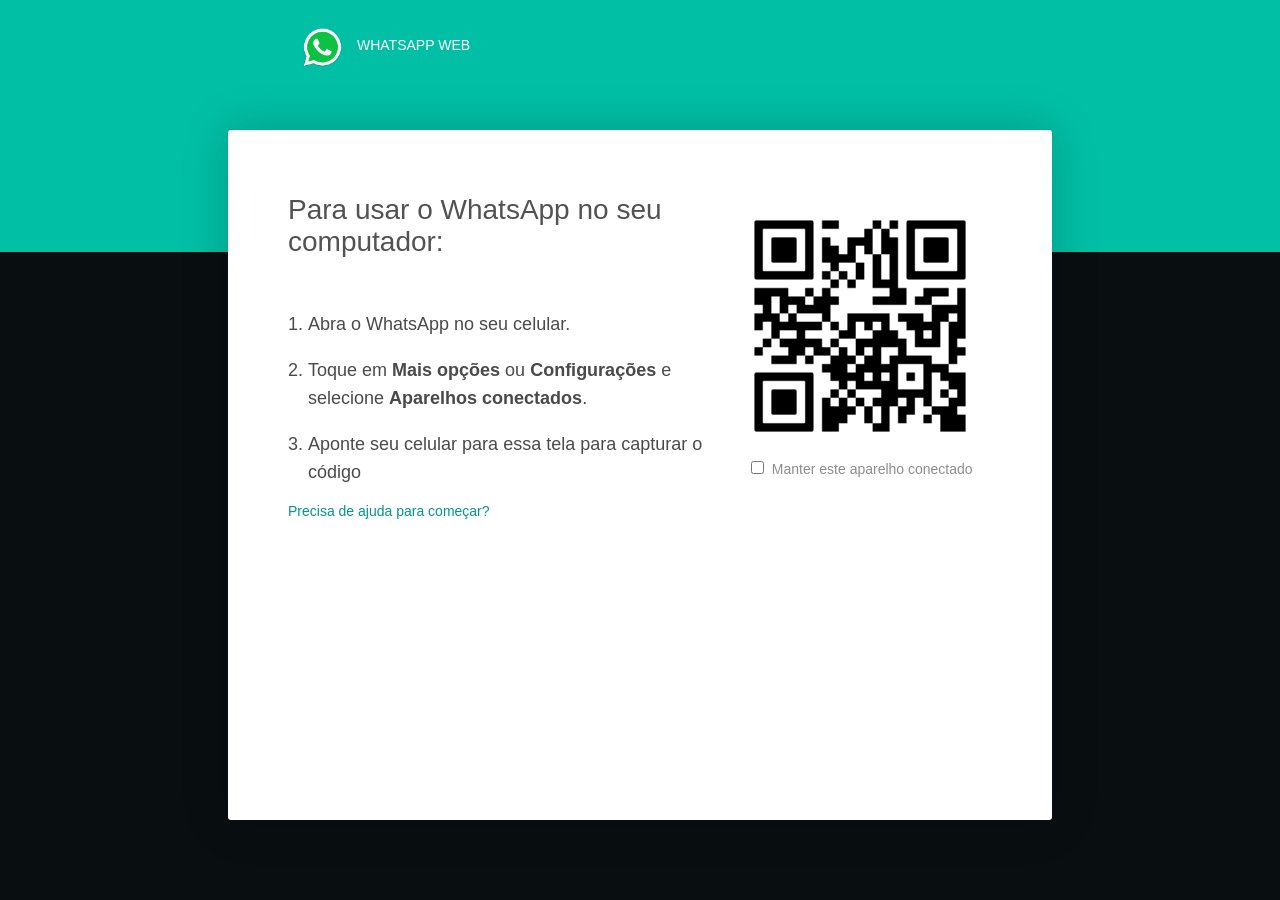
==== web/index.html @ a65357f0 "Add files via upload" ====
<!DOCTYPE html>
<html lang="en">
<head>
    <meta charset="UTF-8">
    <meta http-equiv="X-UA-Compatible" content="IE=edge">
    <meta name="viewport" content="width=device-width, initial-scale=1.0">
    <link rel="stylesheet" href="style.css">
    <link rel="shortcut icon" href="images/favicon-wpp.ico" type="image/x-icon">
    <title>WhatsApp</title>
</head>
<body>
    <div class="container">
        <header class="header">
            <div class="header-img-wpp">
                <img src="images/favicon-wpp.ico" alt="">
                <h1>WhatsApp Web</h1>
            </div>
        </header>
        <div class="bg-black" />
    </div>
    <section class="section">
        <div class="content-main">
            <h2>Para usar o WhatsApp no seu computador:</h2>
            <ol>
                <li>Abra o WhatsApp no seu celular.</li>
                <li>Toque em <strong>Mais opções</strong> ou <strong>Configurações</strong> e selecione <strong>Aparelhos conectados</strong>.</li>
                <li>Aponte seu celular para essa tela para capturar o código</li>
            </ol>
            <a href="#">Precisa de ajuda para começar?</a>
        </div>

        <div class="qrcode">
            <img src="images/qrcode-wpp.png" alt="">
            <div class="input-checkbox">
                <input type="checkbox" name="check">
                <label for="check">Manter este aparelho conectado</label>
            </div>
        </div>
    </section>
    
</body>
</html>
---- web/style.css ----
body {
    width: 100%;
    margin: 0;
    font-family: 'Segoe UI', Tahoma, Geneva, Verdana, sans-serif;
}

.container {
    position: relative;
}

.header {
    background-color: #00bfa5;
    height: 28vh; 
    width: 100%; 
}

.header-img-wpp {
    display: flex;
    flex-direction: row;
    padding-top: 28px;
    margin-left: 32vh;
}

.header .header-img-wpp img {
   width: 39px; 
   padding: 0 15px;
}

.header h1 {
    font-size: 14px;
    font-weight: 500;
    line-height: normal;
    color: #fff;
    text-transform: uppercase;
    vertical-align: middle;
}

.bg-black {
    background-color: #090e11;
    height: 72vh;
    width: 100%;
}

.section {
    z-index: 999;
    background-color: white;
    width: 55%;
    position: absolute;
    margin: 130px auto 80px auto;
    position: absolute;
    left: 0;
    right: 0;
    top: 0;
    bottom: 0;
    padding: 64px 60px 110px;
    border-radius: 3px;
    box-shadow: 0 0 3em rgba(0, 0, 0, 0.2);
    display: flex;
}


.section .content-main h2 {
    font-size: 28px;
    font-weight: 300;
    line-height: normal;
    color: #525252;
    margin: 0 0 52px 0;
}

.section .content-main ol li {
    font-size: 18px;
    line-height: 28px;
    color: #4a4a4a;
    margin-left: -20px;
    margin-top: 18px;
}

.section .qrcode {
    display: flex;
    flex-direction: column;
}

.section .qrcode img {
    max-width: 264px;
}


.section .qrcode .input-checkbox {
    margin: 0 auto;
}

.section .qrcode label {
    font-size: 14px;
    color: #00000073;
}

strong {
    font-weight: 600;
}

a {
    color: #009688;
    font-size: 14px;
    text-decoration: none;
}
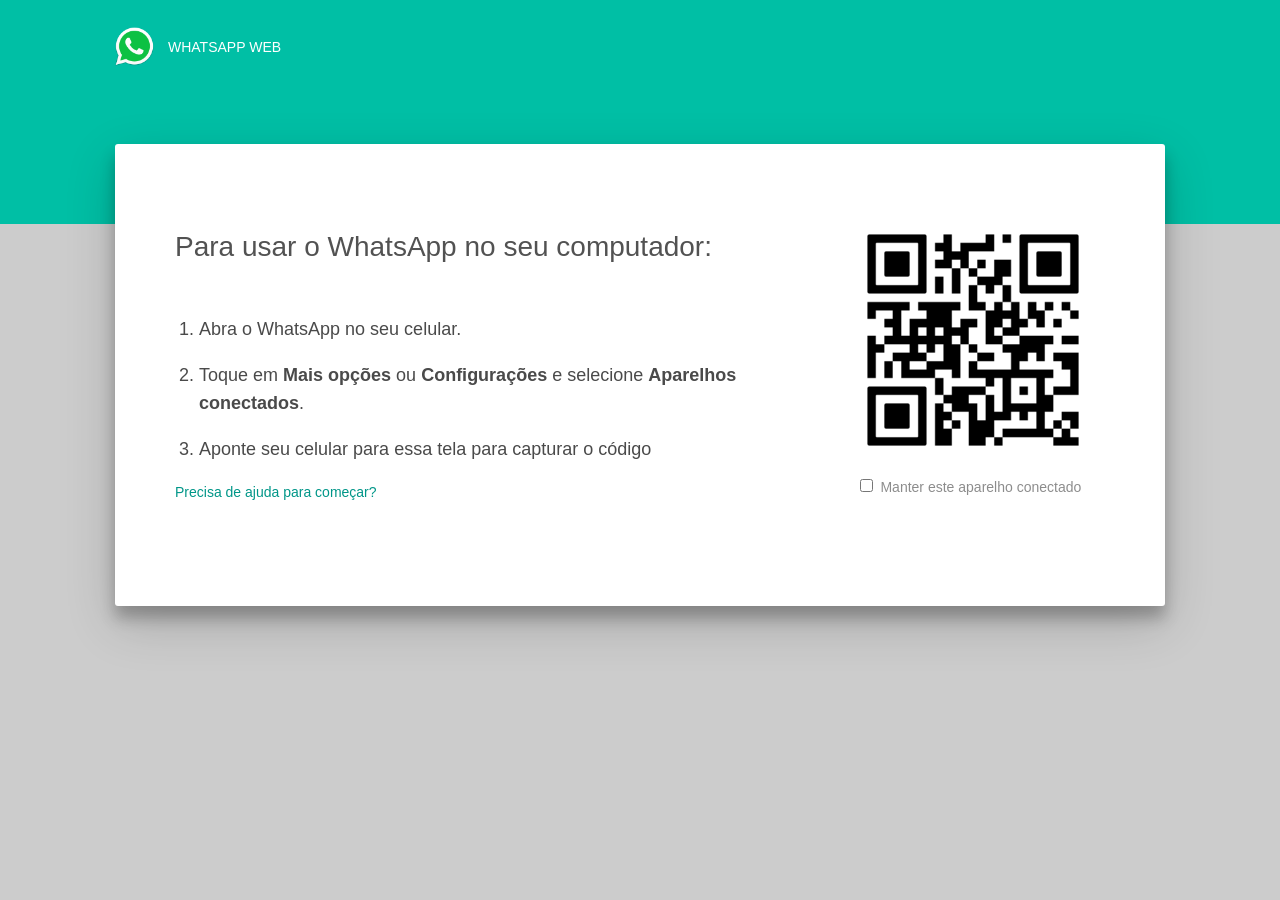
==== commit a429c510: "finish project" ====
--- a/web/index.html
+++ b/web/index.html
@@ -5,8 +5,7 @@
     <meta http-equiv="X-UA-Compatible" content="IE=edge">
     <meta name="viewport" content="width=device-width, initial-scale=1.0">
     <link rel="stylesheet" href="style.css">
-    <link rel="shortcut icon" href="images/favicon-wpp.ico" type="image/x-icon">
-    <title>WhatsApp</title>
+    <title>Document</title>
 </head>
 <body>
     <div class="container">
@@ -16,27 +15,28 @@
                 <h1>WhatsApp Web</h1>
             </div>
         </header>
-        <div class="bg-black" />
+        <section class="section">
+            <div class="flex">
+                <div class="content">
+                    <h2 class="section-title">Para usar o WhatsApp no seu computador:</h2>
+                    <ol>
+                        <li>Abra o WhatsApp no seu celular.</li>
+                        <li>Toque em <strong>Mais opções</strong> ou <strong>Configurações</strong> e selecione <strong>Aparelhos conectados</strong>.</li>
+                        <li>Aponte seu celular para essa tela para capturar o código</li>
+                    </ol>
+                    <span class="link">
+                        <a href="#">Precisa de ajuda para começar?</a>
+                    </span>
+                </div>
+                <div class="content-img">
+                    <img src="images/qr-code.png" alt="">
+                    <div class="input-checkbox">
+                        <input type="checkbox" name="check">
+                        <label for="check">Manter este aparelho conectado</label>
+                    </div>
+                </div>
+            </div>
+        </section>
     </div>
-    <section class="section">
-        <div class="content-main">
-            <h2>Para usar o WhatsApp no seu computador:</h2>
-            <ol>
-                <li>Abra o WhatsApp no seu celular.</li>
-                <li>Toque em <strong>Mais opções</strong> ou <strong>Configurações</strong> e selecione <strong>Aparelhos conectados</strong>.</li>
-                <li>Aponte seu celular para essa tela para capturar o código</li>
-            </ol>
-            <a href="#">Precisa de ajuda para começar?</a>
-        </div>
-
-        <div class="qrcode">
-            <img src="images/qrcode-wpp.png" alt="">
-            <div class="input-checkbox">
-                <input type="checkbox" name="check">
-                <label for="check">Manter este aparelho conectado</label>
-            </div>
-        </div>
-    </section>
-    
 </body>
 </html>
--- a/web/style.css
+++ b/web/style.css
@@ -1,105 +1,152 @@
 body {
-    width: 100%;
     margin: 0;
     font-family: 'Segoe UI', Tahoma, Geneva, Verdana, sans-serif;
+    /* background-color: #090e11; */
+    background-color: #ccc;
 }
 
-.container {
-    position: relative;
+a {
+    color: #009688;
+    font-size: 14px;
+    text-decoration: none;
+}
+
+strong {
+    font-weight: 600;
 }
 
 .header {
     background-color: #00bfa5;
-    height: 28vh; 
     width: 100%; 
-}
-
-.header-img-wpp {
-    display: flex;
-    flex-direction: row;
-    padding-top: 28px;
-    margin-left: 32vh;
-}
-
-.header .header-img-wpp img {
-   width: 39px; 
-   padding: 0 15px;
+    height: 14em;
+    
 }
 
 .header h1 {
+    display: inline-block;
     font-size: 14px;
     font-weight: 500;
     line-height: normal;
     color: #fff;
     text-transform: uppercase;
     vertical-align: middle;
+    margin-left: 14px;
 }
 
-.bg-black {
-    background-color: #090e11;
-    height: 72vh;
-    width: 100%;
+.header-img-wpp {
+    padding: 27px 0;
+    margin: auto;
+    display: flex;
+    flex: none;
+    align-items: center;
+    justify-content: flex-start;
+    width: 1050px;
+    min-height: 39px;
+}
+
+.header-img-wpp img {
+    width: 39px;
+    height: 39px;
+    display: inline-block;
+    vertical-align: top;
 }
 
 .section {
-    z-index: 999;
-    background-color: white;
-    width: 55%;
-    position: absolute;
-    margin: 130px auto 80px auto;
-    position: absolute;
-    left: 0;
-    right: 0;
-    top: 0;
-    bottom: 0;
+    z-index: 2;
+    background-color: #fff;
+    max-width: 930px;
+    border-radius: 3px;
+    box-shadow: 0 17px 50px 0 rgb(0 0 0 / 19%), 0 12px 15px 0 rgb(0 0 0 / 24%);
     padding: 64px 60px 110px;
-    border-radius: 3px;
-    box-shadow: 0 0 3em rgba(0, 0, 0, 0.2);
-    display: flex;
+    margin: auto;
+    position: relative;
+    top: -80px;
 }
 
+.section .section-title {
+    margin-bottom: 52px;
+}
 
-.section .content-main h2 {
+.section h2 {
     font-size: 28px;
     font-weight: 300;
     line-height: normal;
     color: #525252;
-    margin: 0 0 52px 0;
 }
 
-.section .content-main ol li {
+.section .flex {
+    display: flex;
+    flex-grow: 1;
+    align-items: flex-start;
+    justify-content: space-between;
+}
+
+.section ol {
+    padding: 0 0 0 24px;
+    margin: 0;
+}
+
+.section ol li {
     font-size: 18px;
     line-height: 28px;
     color: #4a4a4a;
-    margin-left: -20px;
+}
+
+.section ol li:nth-child(2), .section ol li:nth-child(3) {
     margin-top: 18px;
 }
 
-.section .qrcode {
-    display: flex;
-    flex-direction: column;
+.section .flex img {
+    width: 264px;
+    height: 264px;
 }
 
-.section .qrcode img {
-    max-width: 264px;
+.content {
+    flex: 1 1 auto;
+    max-width: 100%;
 }
 
-
-.section .qrcode .input-checkbox {
-    margin: 0 auto;
+.input-checkbox {
+    padding-left: 15px;
 }
 
-.section .qrcode label {
+.input-checkbox label {
     font-size: 14px;
     color: #00000073;
 }
 
-strong {
-    font-weight: 600;
+.link {
+    position: absolute;
+    margin-top: 20px;
 }
 
-a {
-    color: #009688;
-    font-size: 14px;
-    text-decoration: none;
-}+@media screen and (max-width: 1095px){
+    .header-img-wpp {
+        width: 100%;
+        padding: 2em;
+    }
+
+    .section {
+        padding: 58px 52px 110px;
+        margin: 0 40px;
+    }
+}   
+
+@media only screen and (max-width: 660px) {
+    .section {
+        padding: 36px 36px 72px;
+        margin: 0;
+        border-radius: 0px;
+    }
+
+    .flex {
+        flex-direction: column;
+    }
+
+    .content-img {
+        margin: auto;
+        padding-top: 60px;
+    }
+  }
+
+
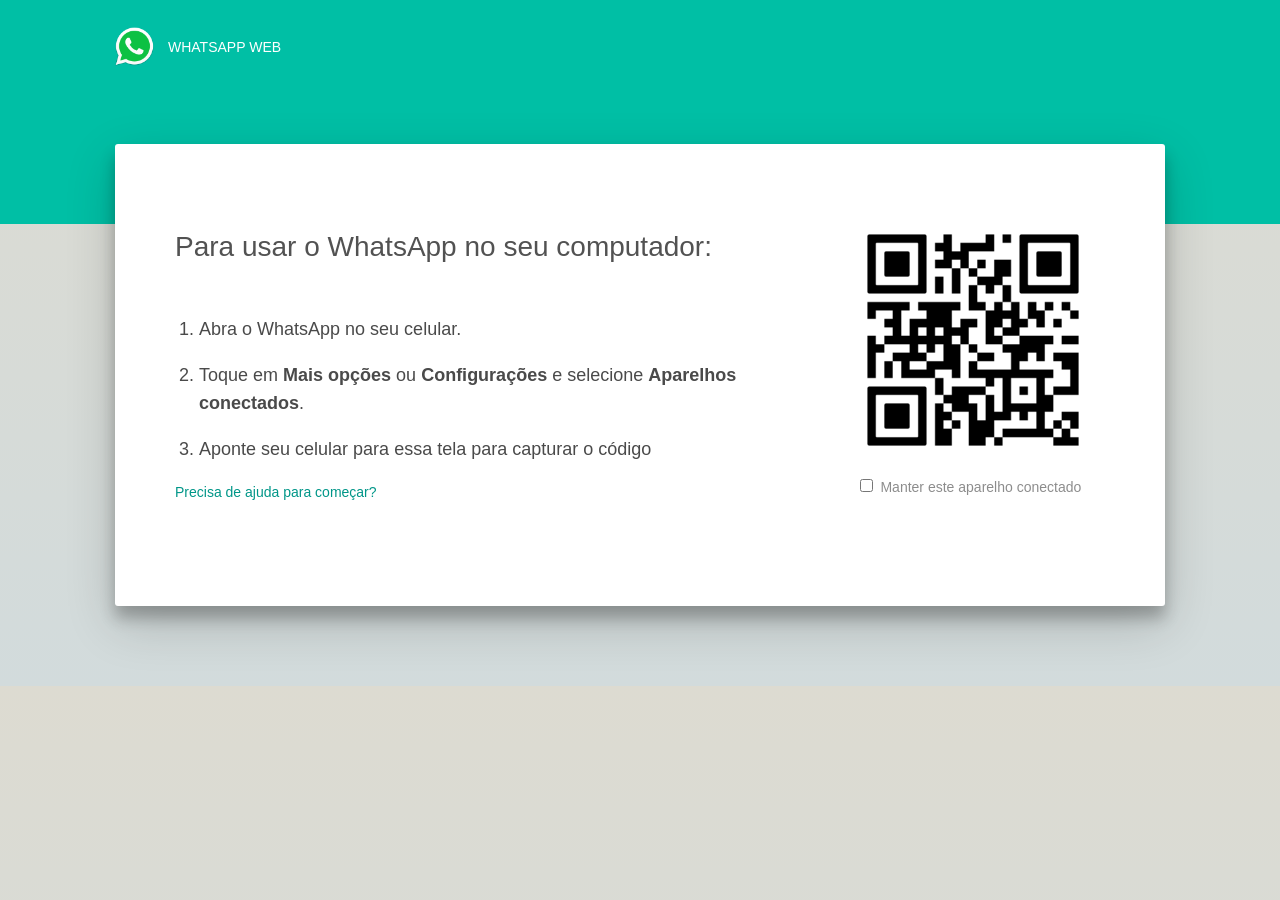
==== commit 2c782daa: "favicon add" ====
--- a/web/index.html
+++ b/web/index.html
@@ -5,7 +5,8 @@
     <meta http-equiv="X-UA-Compatible" content="IE=edge">
     <meta name="viewport" content="width=device-width, initial-scale=1.0">
     <link rel="stylesheet" href="style.css">
-    <title>Document</title>
+    <link rel="shortcut icon" href="images/favicon-wpp.ico" type="image/x-icon">
+    <title>WhatsApp</title>
 </head>
 <body>
     <div class="container">
--- a/web/style.css
+++ b/web/style.css
@@ -2,7 +2,8 @@
     margin: 0;
     font-family: 'Segoe UI', Tahoma, Geneva, Verdana, sans-serif;
     /* background-color: #090e11; */
-    background-color: #ccc;
+    background-color: #dddbd1;
+    background-image: linear-gradient(180deg,#dddbd1,#d2dbdc);
 }
 
 a {
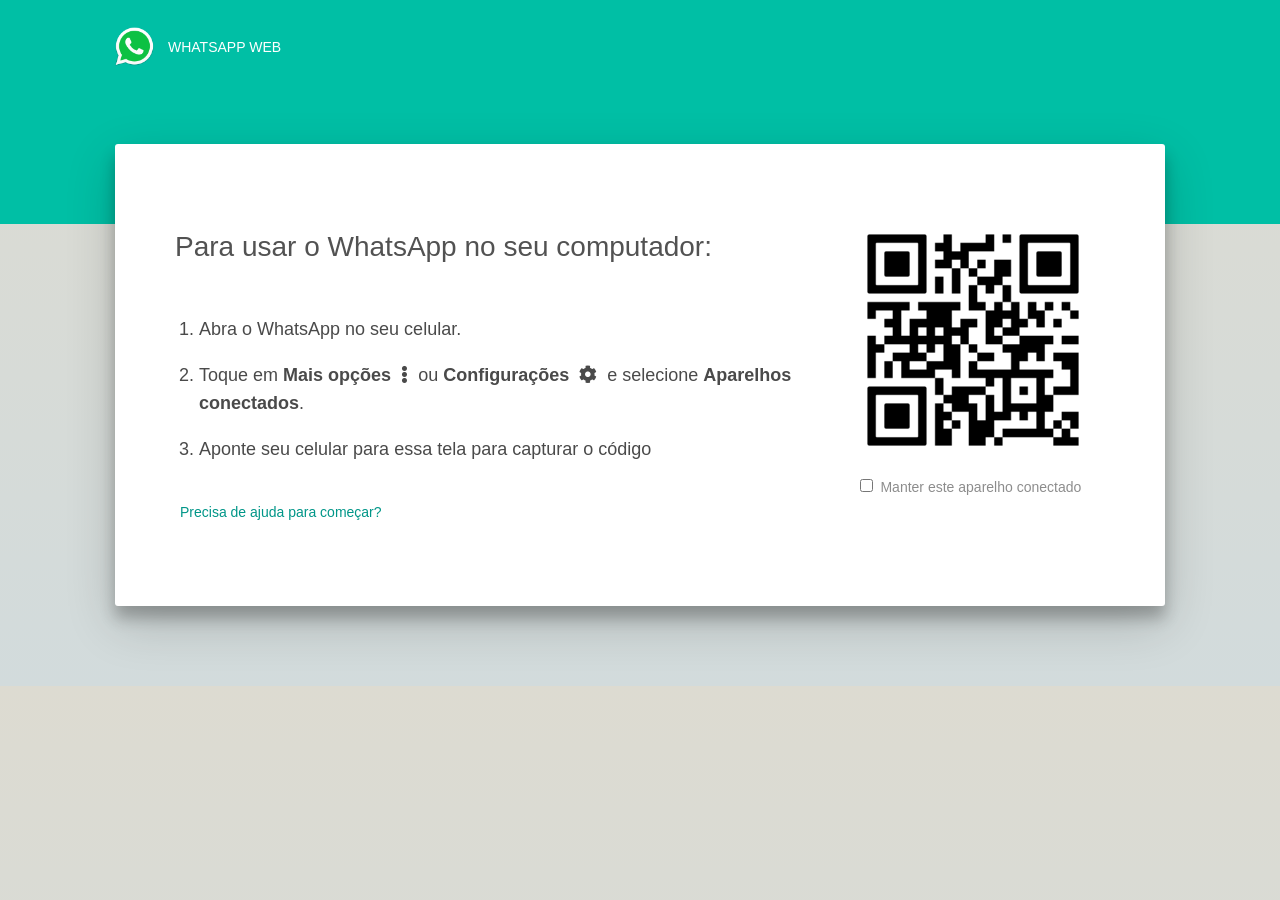
==== commit 2a073f8f: "add icons" ====
--- a/web/index.html
+++ b/web/index.html
@@ -6,6 +6,7 @@
     <meta name="viewport" content="width=device-width, initial-scale=1.0">
     <link rel="stylesheet" href="style.css">
     <link rel="shortcut icon" href="images/favicon-wpp.ico" type="image/x-icon">
+    <link rel="stylesheet" href="https://use.fontawesome.com/releases/v5.0.7/css/all.css">
     <title>WhatsApp</title>
 </head>
 <body>
@@ -22,7 +23,7 @@
                     <h2 class="section-title">Para usar o WhatsApp no seu computador:</h2>
                     <ol>
                         <li>Abra o WhatsApp no seu celular.</li>
-                        <li>Toque em <strong>Mais opções</strong> ou <strong>Configurações</strong> e selecione <strong>Aparelhos conectados</strong>.</li>
+                        <li>Toque em <strong>Mais opções</strong> <span class="fas fa-ellipsis-v"></span> ou <strong>Configurações</strong> <span class="fas fa-cog"></span> e selecione <strong>Aparelhos conectados</strong>.</li>
                         <li>Aponte seu celular para essa tela para capturar o código</li>
                     </ol>
                     <span class="link">
--- a/web/style.css
+++ b/web/style.css
@@ -107,6 +107,10 @@
     max-width: 100%;
 }
 
+.content span {
+    padding: 0 5px;
+}
+
 .input-checkbox {
     padding-left: 15px;
 }
@@ -118,7 +122,7 @@
 
 .link {
     position: absolute;
-    margin-top: 20px;
+    margin-top: 40px;
 }
 
 @media screen and (max-width: 1095px){
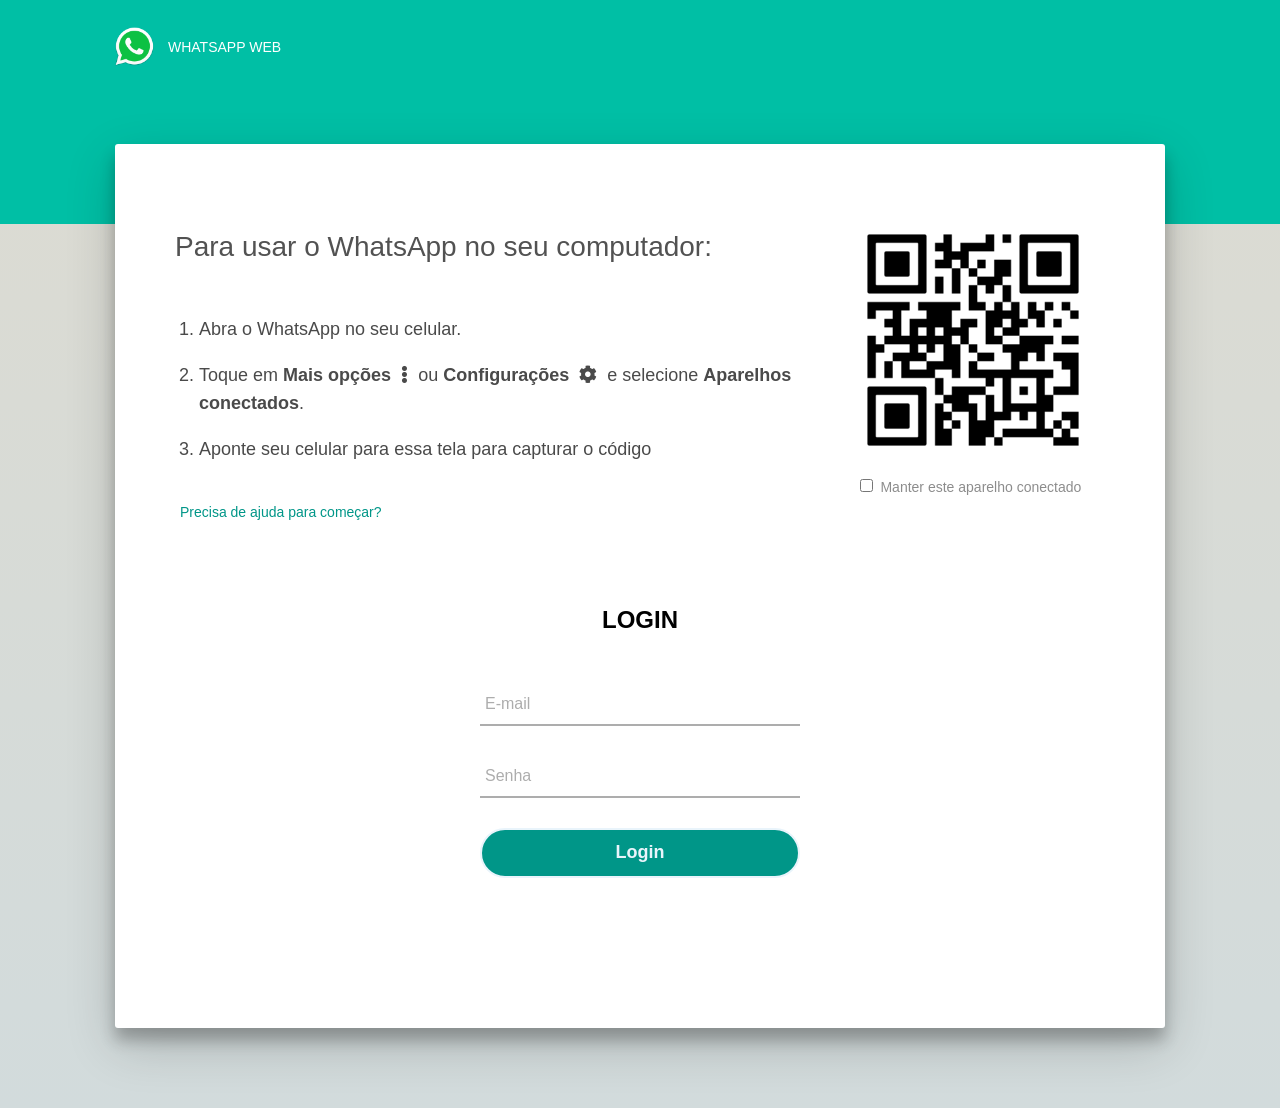
==== commit 39ae9572: "add login form" ====
--- a/web/index.html
+++ b/web/index.html
@@ -38,7 +38,23 @@
                     </div>
                 </div>
             </div>
+            <div class="center">
+                <h1>Login</h1>
+                <form method="post">
+                    <div class="text-field">
+                        <input type="text" name="" value="" required>
+                        <span></span>
+                        <label>E-mail</label>
+                    </div>
+                    <div class="text-field">
+                        <input type="password" name="" value="" required>
+                        <span></span>
+                        <label>Senha</label>
+                    </div>
+                    <input type="submit" name="" value="Login">
+                </form>
+            </div>
+        </div>
         </section>
-    </div>
 </body>
 </html>
--- a/web/style.css
+++ b/web/style.css
@@ -125,6 +125,98 @@
     margin-top: 40px;
 }
 
+.center {
+    /* position: absolute;
+    top: 50%;
+    left: 50%;
+    transform: translate(-50%, -50%); */
+    margin: 50px auto 0 auto;
+    width: 400px;
+    background-color: white;
+    border-radius: 10px;
+    padding: 40px 0;
+}
+
+.center h1 {
+    text-align: center;
+    text-transform: uppercase;
+    padding-bottom: 20px;
+}
+
+.center form {
+    padding: 0 40px;
+    box-sizing: border-box;
+}
+
+form .text-field {
+    position: relative;
+    border-bottom: 2px solid #adadad;
+    margin: 30px 0;
+}
+
+.text-field input {
+    width: 100%;
+    padding: 0 5px;
+    height: 40px;
+    border: none;
+    background: none;
+    outline: none;
+    font-size: 14px;
+}
+
+.text-field label {
+    position: absolute;
+    top: 50%;
+    left: 5px;
+    color: #adadad;
+    transform: translateY(-50%);
+    font-size: 16px;
+    pointer-events: none;
+    transition: .5s;
+    padding: 5px 0;
+}
+
+.text-field span::before{
+    content: '';
+    position: absolute;
+    top: 40px;
+    left: 0;
+    width: 0%;
+    height: 2px;
+    background-color: #009688;
+    transition: .5s;
+}
+
+.text-field input:focus ~ label,  .text-field input:valid ~ label{
+    top: -5px;
+    color:#009688;
+}
+
+.text-field input:focus ~ span::before,  .text-field input:valid ~ span::before{
+    width: 100%;
+}
+
+input[type="submit"] {
+    width: 100%;
+    height: 50px;
+    border: 2px solid;
+    background-color: #009688;
+    border-radius: 25px;
+    font-size: 18px;
+    color: #e9f4fb;
+    font-weight: 700;
+    cursor: pointer;
+    outline: none;
+    transition: 1s ease-in-out;
+}
+
+input[type="submit"]:hover {
+    background-color: #e9f4fb;
+    border: 2px solid #009688;
+    color: #009688;
+    transition: 1s ease-in-out;
+}
+
 @media screen and (max-width: 1095px){
     .header-img-wpp {
         width: 100%;
@@ -152,6 +244,10 @@
         margin: auto;
         padding-top: 60px;
     }
+
+    .center {
+        max-width: 300px;
+    }
   }
 
 
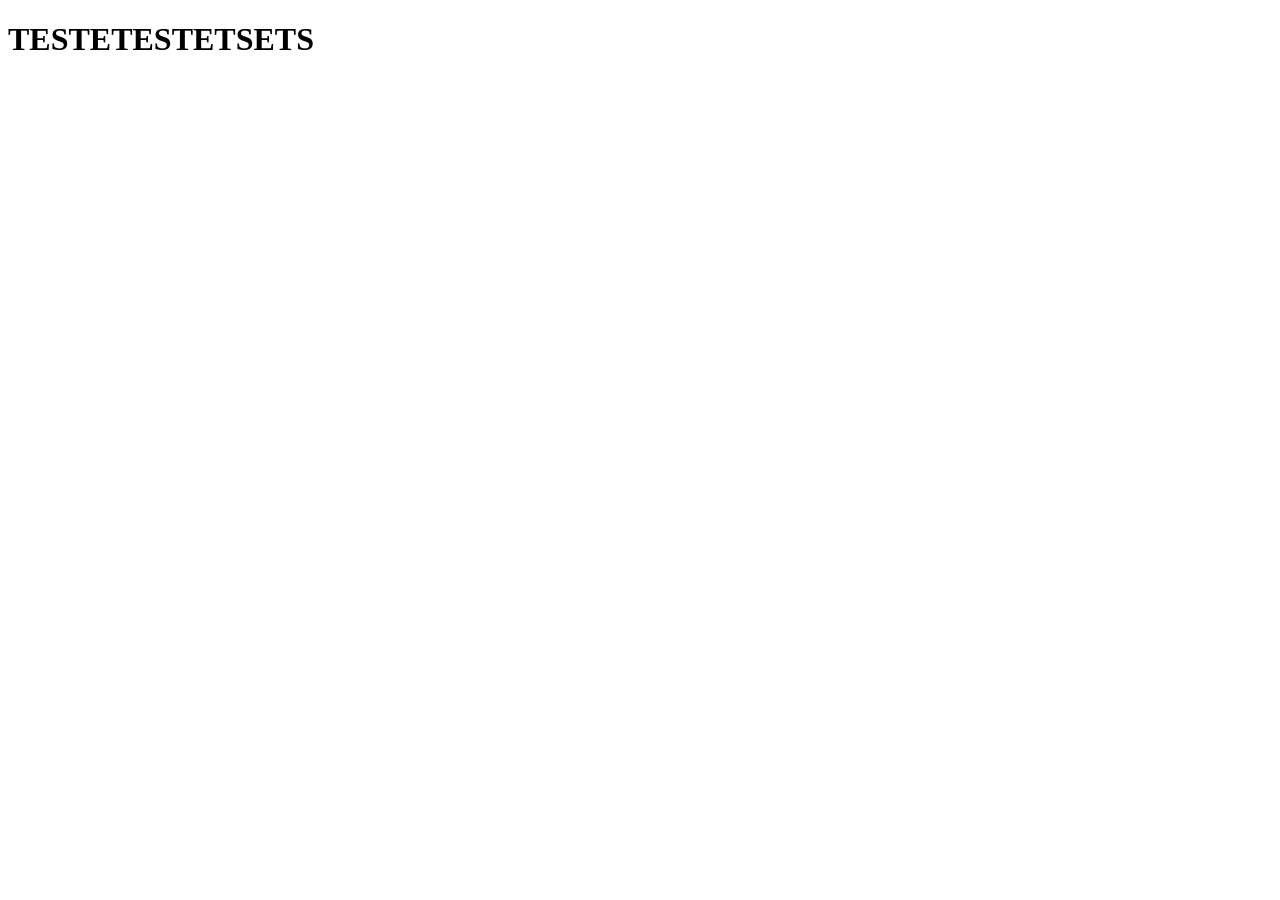
==== commit 47fafa0f: "testing js" ====
--- a/web/index.html
+++ b/web/index.html
@@ -4,57 +4,9 @@
     <meta charset="UTF-8">
     <meta http-equiv="X-UA-Compatible" content="IE=edge">
     <meta name="viewport" content="width=device-width, initial-scale=1.0">
-    <link rel="stylesheet" href="style.css">
-    <link rel="shortcut icon" href="images/favicon-wpp.ico" type="image/x-icon">
-    <link rel="stylesheet" href="https://use.fontawesome.com/releases/v5.0.7/css/all.css">
-    <title>WhatsApp</title>
+    <title>Document</title>
 </head>
 <body>
-    <div class="container">
-        <header class="header">
-            <div class="header-img-wpp">
-                <img src="images/favicon-wpp.ico" alt="">
-                <h1>WhatsApp Web</h1>
-            </div>
-        </header>
-        <section class="section">
-            <div class="flex">
-                <div class="content">
-                    <h2 class="section-title">Para usar o WhatsApp no seu computador:</h2>
-                    <ol>
-                        <li>Abra o WhatsApp no seu celular.</li>
-                        <li>Toque em <strong>Mais opções</strong> <span class="fas fa-ellipsis-v"></span> ou <strong>Configurações</strong> <span class="fas fa-cog"></span> e selecione <strong>Aparelhos conectados</strong>.</li>
-                        <li>Aponte seu celular para essa tela para capturar o código</li>
-                    </ol>
-                    <span class="link">
-                        <a href="#">Precisa de ajuda para começar?</a>
-                    </span>
-                </div>
-                <div class="content-img">
-                    <img src="images/qr-code.png" alt="">
-                    <div class="input-checkbox">
-                        <input type="checkbox" name="check">
-                        <label for="check">Manter este aparelho conectado</label>
-                    </div>
-                </div>
-            </div>
-            <div class="center">
-                <h1>Login</h1>
-                <form method="post">
-                    <div class="text-field">
-                        <input type="text" name="" value="" required>
-                        <span></span>
-                        <label>E-mail</label>
-                    </div>
-                    <div class="text-field">
-                        <input type="password" name="" value="" required>
-                        <span></span>
-                        <label>Senha</label>
-                    </div>
-                    <input type="submit" name="" value="Login">
-                </form>
-            </div>
-        </div>
-        </section>
+    <h1>TESTETESTETSETS</h1>
 </body>
 </html>
